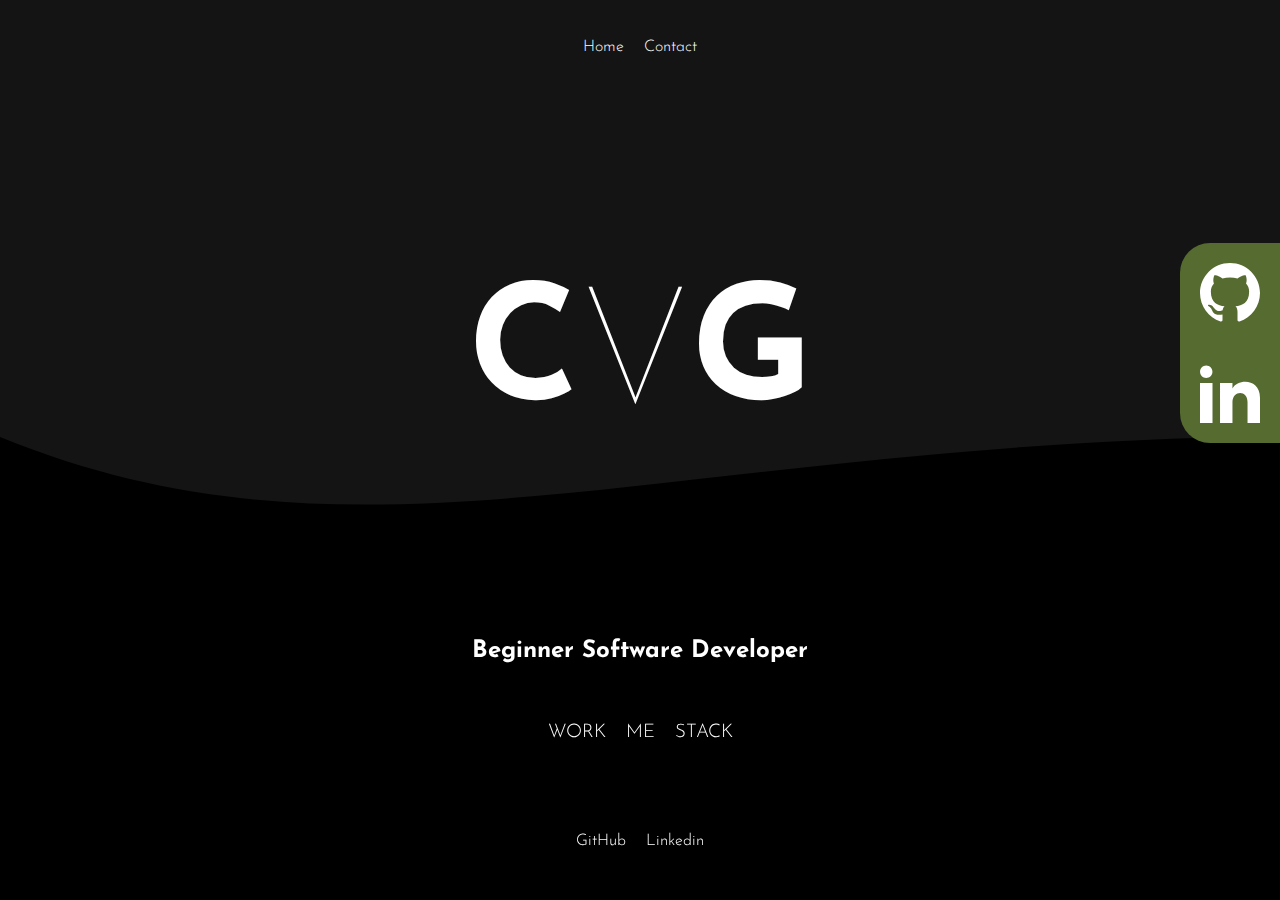
==== index.html @ c7438240 "portfolio, manque lien email submit et finalisation du site" ====
<!DOCTYPE html>
<html lang="en">
<head>
    <meta charset="UTF-8">
    <meta name="viewport" content="width=device-width, initial-scale=1.0">
    <title>Home</title>
    <link rel="stylesheet" href="src/style.css">
</head>
<body>
<svg version="1.1" class="wave"
xlmns="https://www.w3.org/200/svg">
<path
        d="
        M0 67
        C   273,183
            822, -40
            1920,106
            V 600
            H 0
            V67
            Z
        ">
    <animate
            repeatCount="indefinite"
            attributeName="d"
            dur="60s"
            attributeType="XLM"
            values="
            M0 77
            C 473, 283
            822, -40
            1920, 116
            
            V 600
            H 0
            V 300
            Z;
            
            M0 77
            C 473, -40
            1222, 283
            1920, 136
            
            V 600
            H 0
            V 300
            Z;

            M0 77
            C 973, 260
            1722, -53
            1920, 120
            V 600
            H 0
            V 300
            Z;

            M0 77
            C 473, 283
            822, -40
            1920, 116

            V 600
            H 0
            V 300
            Z"></animate>
        </path>
</svg>

    <header>
        <ul>
            <a href="./index.html"><li>Home</li></a>
            <a href="./pages/contact.html"><li>Contact</li></a>
        </ul>
    </header>

    <section class="hero-section">
        <h1>C<span class="light-text">V</span>G</h1>
        <div class="socials">
            <div class="social">
                <a href="#"><svg xmlns="http://www.w3.org/2000/svg" viewBox="-8 -8 40 40"><path d="M12 0c-6.626 0-12 5.373-12 12 0 5.302 3.438 9.8 8.207 11.387.599.111.793-.261.793-.577v-2.234c-3.338.726-4.033-1.416-4.033-1.416-.546-1.387-1.333-1.756-1.333-1.756-1.089-.745.083-.729.083-.729 1.205.084 1.839 1.237 1.839 1.237 1.07 1.834 2.807 1.304 3.492.997.107-.775.418-1.305.762-1.604-2.665-.305-5.467-1.334-5.467-5.931 0-1.311.469-2.381 1.236-3.221-.124-.303-.535-1.524.117-3.176 0 0 1.008-.322 3.301 1.23.957-.266 1.983-.399 3.003-.404 1.02.005 2.047.138 3.006.404 2.291-1.552 3.297-1.23 3.297-1.23.653 1.653.242 2.874.118 3.176.77.84 1.235 1.911 1.235 3.221 0 4.609-2.807 5.624-5.479 5.921.43.372.823 1.102.823 2.222v3.293c0 .319.192.694.801.576 4.765-1.589 8.199-6.086 8.199-11.386 0-6.627-5.373-12-12-12z"/></svg>
                </a>
            </div>
            <div class="social">
                <a href="#"><svg xmlns="http://www.w3.org/2000/svg" viewBox="-8 -8 40 40"><path d="M4.98 3.5c0 1.381-1.11 2.5-2.48 2.5s-2.48-1.119-2.48-2.5c0-1.38 1.11-2.5 2.48-2.5s2.48 1.12 2.48 2.5zm.02 4.5h-5v16h5v-16zm7.982 0h-4.968v16h4.969v-8.399c0-4.67 6.029-5.052 6.029 0v8.399h4.988v-10.131c0-7.88-8.922-7.593-11.018-3.714v-2.155z"/></svg>
                </a>
                </a>
            </div>

        </div>
    </section>

    <footer>
        <h2>Beginner Software Developer</h2>
            <div class="options">
                <a href="./pages/work.html"><h3>WORK</h3></a>
                <a href="./pages/about.html"><h3>ME</h3></a>
                <a href="./pages/stack.html"><h3>STACK</h3></a>
            </div>

            <ul>
                <a href="#"><li>GitHub</li></a>
                <a href="#"><li>Linkedin</li></a>
            </ul>
    </footer>
</body>
</html>
---- src/style.css ----
@import url('https://fonts.googleapis.com/css2?family=Josefin+Sans:wght@100;300;400;500;700&display=swap');

body{
    background-color: rgb(20,20,20);
    color: rgb(255,255,255);
    font-family: 'Josefin Sans', sans-serif;
    font-weight: 300;
}
                                            /*header*/
header {
    display: flex;
    justify-content: center;
}

header ul {
    display: flex;
    padding: 10px 10px 50px 10px;
}

li {
    list-style-type: none;
    margin: 5px 10px;
}

h1 {
    font-size: 160px;
    font-weight: 700;
    margin: 0;
}


h3 {
    margin: 0;
    font-weight: 300;
}
                                        /*Waves*/
.wave {
fill: rgb(0,0,0);
width: 100%;
height: 60vh;
position: fixed;
bottom: 0;
left: 0;
}
                                        /*Main*/

section {
    display: flex;
    flex-direction: column;
    align-items: center;
}
                                        
.hero-section {
    margin-top: 17vh;
    text-align: center;
}

.light-text {
    font-weight: 100;
}

.socials {
    width: 100px;
    height: 200px;
    background-color:	#556B2F;
    border-radius: 30px 0 0 30px;
    position: fixed;
    right: 0;
    top: 27vh;
}

@media only screen and (max-width: 600px) {
.socials {
    display: none;
}
h2 {
    margin: 0;
    font-weight: 300;
    text-align: center;
    }
}

.social {
    width: 100%;
    height: 50%;
}

.social svg {
    fill: rgb(255,255,255);
}

a:hover {
    color: #556B2F;
}

                                        /* footer */
footer {
    display: flex;
    flex-direction: column;
    justify-content: center;
    align-items: center;
    position: fixed;
    bottom: 0;
    left: 0;
    width: 100vw;
}

.options {
    display: flex;
}

.options a {
    margin: 40px 10px;
}

footer ul {
    display: flex;
    padding: 30px;
}

a {
    text-decoration: none;
    color: rgb(255,255,255);
}


                                        /*WORK PAGE > > > */
.subtitle {
    font-size: 50px;
}

.work-details {
    width: 50%;
}

.work-details td {
    padding: 30px;
}

@media only screen and (max-width: 600px) {
    .work-details {
        width: 80%;
    }
    .work-details td {
        padding: 5px;
    }
}

.sub-pages-footer {
    position: relative;
}
                                        /*ABOUT ME > > > */
                                        
.about-me {
    width: 50%;
    text-align: center;
}

.about-me img {
    width: 230px;
    height: 200px;
    margin: 40px 10px 10px 10px;
    border-radius: 50%;
}

                                            /*CONTACT*/

.form-submit {
    width: 50%;
}

.form-submit form {
    width: 100%;
}

.form-submit .form-row {
    display: flex;
    justify-content: space-between;
}

.form-row .form-control {
    width: 50%;
    border: none;
    font-size: 20px;
    padding: 5px;
    font-family: 'Josefin Sans', sans-serif;
    padding: 20px 0;
}

.form-row .form-control:focus,
.form-submit textarea:focus {
    outline: 0;
    background-color: rgb(50, 73, 43);
}

.form-submit textarea {
    font-family: 'Josefin Sans', sans-serif;
    width: 100%;
    border: none;
    padding: 0;
    resize: none;
    margin-top: 5px;
    font-size: 20px;
    padding: 20px 0;
}

form button {
    width: 100%;
    background-color: rgb(79,177,79);
    color: rgb(255,255,255);
    border: none;
    font-family: 'Josefin Sans', sans-serif;
    padding: 20px;
    font-size: 20px;
}

@media only screen and (max-width: 600px) {
    .form-submit {
        width: 80%;
    }

    .form-submit .form-row {
        display: flex;
        flex-direction: column;
    }

    .form-row .form-control {
        width: 100%;
        margin-top: 5px;
    }
}
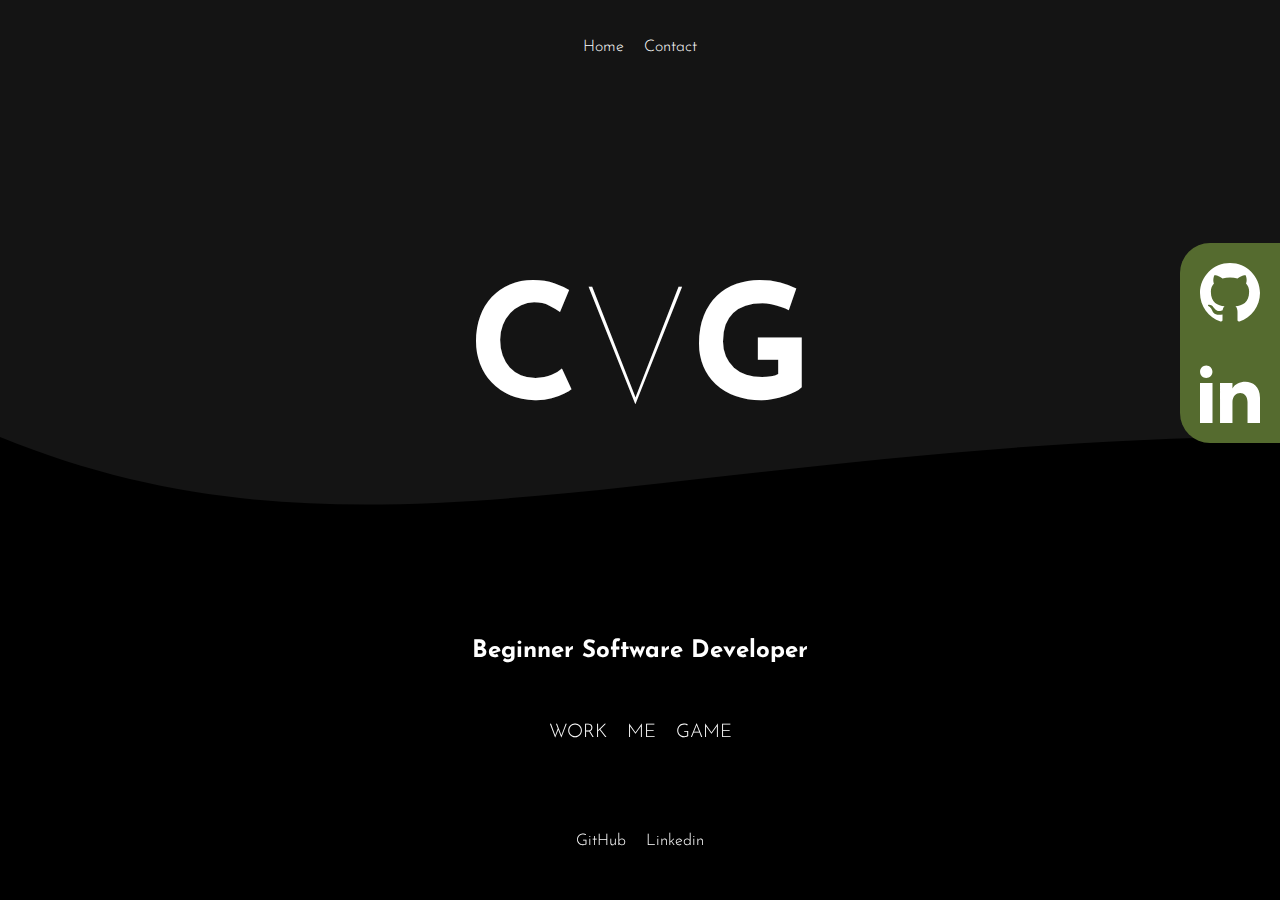
==== commit f21b4937: "rajout. Manque partie stack et work" ====
--- a/index.html
+++ b/index.html
@@ -78,7 +78,7 @@
         <h1>C<span class="light-text">V</span>G</h1>
         <div class="socials">
             <div class="social">
-                <a href="#"><svg xmlns="http://www.w3.org/2000/svg" viewBox="-8 -8 40 40"><path d="M12 0c-6.626 0-12 5.373-12 12 0 5.302 3.438 9.8 8.207 11.387.599.111.793-.261.793-.577v-2.234c-3.338.726-4.033-1.416-4.033-1.416-.546-1.387-1.333-1.756-1.333-1.756-1.089-.745.083-.729.083-.729 1.205.084 1.839 1.237 1.839 1.237 1.07 1.834 2.807 1.304 3.492.997.107-.775.418-1.305.762-1.604-2.665-.305-5.467-1.334-5.467-5.931 0-1.311.469-2.381 1.236-3.221-.124-.303-.535-1.524.117-3.176 0 0 1.008-.322 3.301 1.23.957-.266 1.983-.399 3.003-.404 1.02.005 2.047.138 3.006.404 2.291-1.552 3.297-1.23 3.297-1.23.653 1.653.242 2.874.118 3.176.77.84 1.235 1.911 1.235 3.221 0 4.609-2.807 5.624-5.479 5.921.43.372.823 1.102.823 2.222v3.293c0 .319.192.694.801.576 4.765-1.589 8.199-6.086 8.199-11.386 0-6.627-5.373-12-12-12z"/></svg>
+                <a href="https://github.com/Giantgoldduck"><svg xmlns="http://www.w3.org/2000/svg" viewBox="-8 -8 40 40"><path d="M12 0c-6.626 0-12 5.373-12 12 0 5.302 3.438 9.8 8.207 11.387.599.111.793-.261.793-.577v-2.234c-3.338.726-4.033-1.416-4.033-1.416-.546-1.387-1.333-1.756-1.333-1.756-1.089-.745.083-.729.083-.729 1.205.084 1.839 1.237 1.839 1.237 1.07 1.834 2.807 1.304 3.492.997.107-.775.418-1.305.762-1.604-2.665-.305-5.467-1.334-5.467-5.931 0-1.311.469-2.381 1.236-3.221-.124-.303-.535-1.524.117-3.176 0 0 1.008-.322 3.301 1.23.957-.266 1.983-.399 3.003-.404 1.02.005 2.047.138 3.006.404 2.291-1.552 3.297-1.23 3.297-1.23.653 1.653.242 2.874.118 3.176.77.84 1.235 1.911 1.235 3.221 0 4.609-2.807 5.624-5.479 5.921.43.372.823 1.102.823 2.222v3.293c0 .319.192.694.801.576 4.765-1.589 8.199-6.086 8.199-11.386 0-6.627-5.373-12-12-12z"/></svg>
                 </a>
             </div>
             <div class="social">
@@ -95,11 +95,11 @@
             <div class="options">
                 <a href="./pages/work.html"><h3>WORK</h3></a>
                 <a href="./pages/about.html"><h3>ME</h3></a>
-                <a href="./pages/stack.html"><h3>STACK</h3></a>
+                <a href="./pages/stack.html"><h3>GAME</h3></a>
             </div>
 
             <ul>
-                <a href="#"><li>GitHub</li></a>
+                <a href="https://github.com/Giantgoldduck"><li>GitHub</li></a>
                 <a href="#"><li>Linkedin</li></a>
             </ul>
     </footer>
--- a/src/style.css
+++ b/src/style.css
@@ -157,8 +157,8 @@
 }
 
 .about-me img {
-    width: 230px;
-    height: 200px;
+    width: 300px;
+    height: 300px;
     margin: 40px 10px 10px 10px;
     border-radius: 50%;
 }
@@ -179,12 +179,13 @@
 }
 
 .form-row .form-control {
-    width: 50%;
+    width: 49.5%;
     border: none;
     font-size: 20px;
     padding: 5px;
     font-family: 'Josefin Sans', sans-serif;
     padding: 20px 0;
+    border-radius: 5px;
 }
 
 .form-row .form-control:focus,
@@ -202,12 +203,14 @@
     margin-top: 5px;
     font-size: 20px;
     padding: 20px 0;
+    border-radius: 5px;
 }
 
 form button {
     width: 100%;
-    background-color: rgb(79,177,79);
+    background-color: #556B2F;
     color: rgb(255,255,255);
+    border-radius: 5px;
     border: none;
     font-family: 'Josefin Sans', sans-serif;
     padding: 20px;
